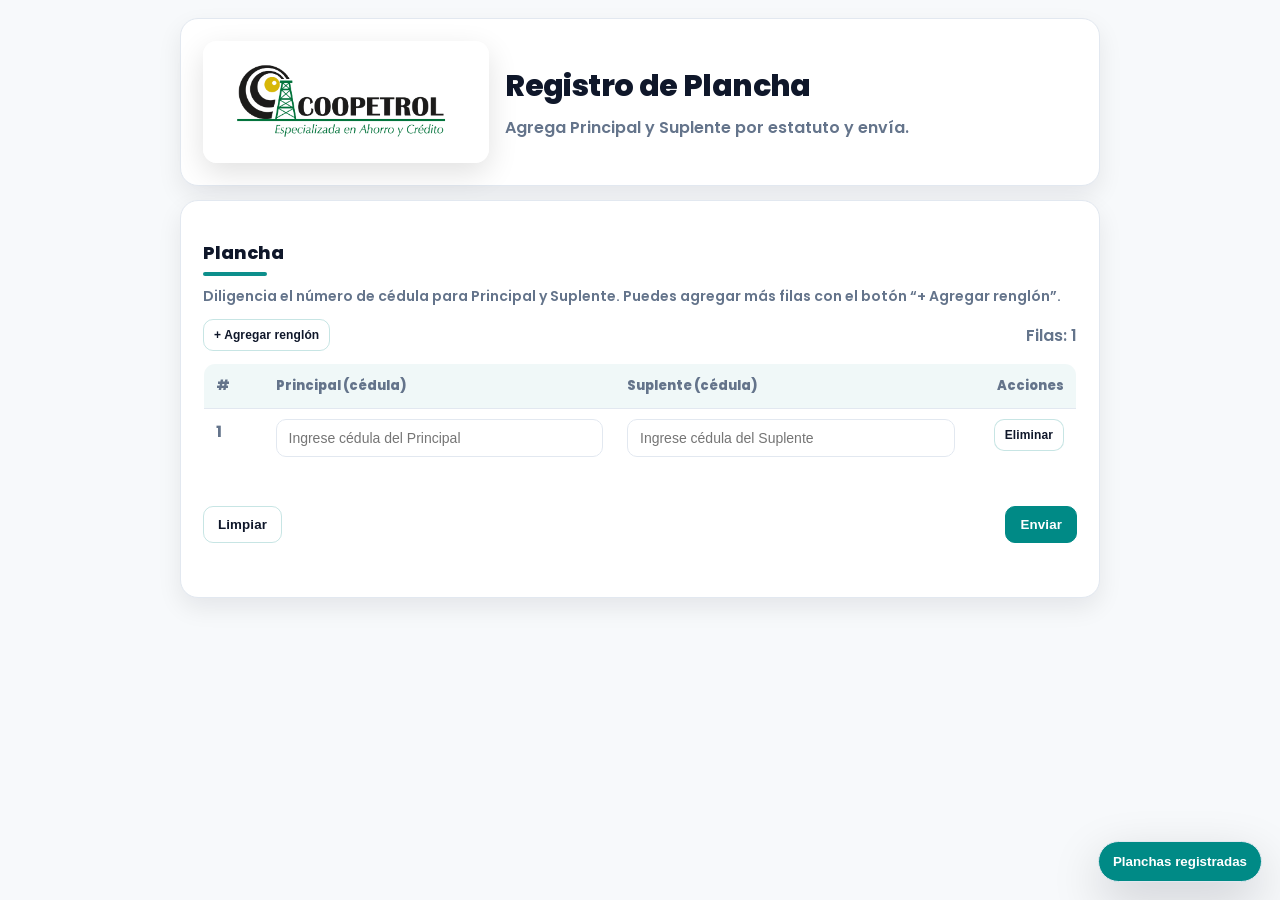
==== index.html @ 17e62082 "Update index.html" ====
<!doctype html>
<html lang="es">
<head>
  <meta charset="utf-8" />
  <meta name="viewport" content="width=device-width, initial-scale=1" />
  <title>Registro de Plancha</title>

  <!-- Tipografía similar a tu CSS -->
  <link rel="preconnect" href="https://fonts.googleapis.com">
  <link rel="preconnect" href="https://fonts.gstatic.com" crossorigin>
  <link href="https://fonts.googleapis.com/css2?family=Poppins:wght@400;600;700;800&display=swap" rel="stylesheet">

  <!-- TU CSS (colores/estilos) -->
  <link rel="stylesheet" href="./styles.css">
  <style>
    /* Pequeños estilos extra SOLO para la tabla (sin tocar tu paleta) */
    table{
      width:100%;
      border-collapse: collapse;
      border: 1px solid var(--border);
      border-radius: 12px;
      overflow: hidden;
      background: #fff;
    }
    thead th{
      text-align:left;
      font-size: 13px;
      color: var(--muted);
      font-weight: 800;
      padding: 12px;
      border-bottom: 1px solid var(--border);
      background: rgba(0,138,134,.06);
    }
    tbody td{
      padding: 10px 12px;
      border-bottom: 1px solid var(--border);
      vertical-align: top;
    }
    tbody tr:last-child td{ border-bottom: none; }
    .td-actions{
      width: 110px;
      text-align: right;
      white-space: nowrap;
    }
    .cell-error{
      margin-top: 6px;
      font-size: 12px;
      color: var(--danger);
      font-weight: 700;
      min-height: 14px;
    }
    .row-input{
      width: 100%;
    }
    .toolbar{
      display:flex;
      justify-content: space-between;
      align-items:center;
      gap: 12px;
      margin: 10px 0 12px;
      flex-wrap: wrap;
    }
    .toolbar .muted{
      font-weight: 600;
    }
  </style>
</head>

<body>
  <div class="page">

    <!-- HERO -->
<header class="hero">
  <div class="hero__inner">
    <div class="hero__brand">
      <img class="hero__logo" src="./logo-coopetrol.png" alt="Coopetrol">
    </div>

    <div class="hero__text">
      <h1>Registro de Plancha</h1>
      <p>Agrega Principal y Suplente por estatuto y envía.</p>
    
    </div>
  </div>
</header>


    <!-- CARD -->
    <main class="card">
      <form id="coopetrolForm">
        <h2>Plancha</h2>
        <p class="hint">Diligencia el número de cédula para Principal y Suplente. Puedes agregar más filas con el botón “+ Agregar renglón”.</p>

        <div class="toolbar">
          <button type="button" class="btn btn--ghost btn-small" id="addRowBtn">+ Agregar renglón</button>
          <span class="muted" id="rowCountLabel">Filas: 1</span>
        </div>

        <div style="overflow:auto;">
          <table aria-label="Tabla de planchas">
            <thead>
              <tr>
                <th style="width:60px;">#</th>
                <th>Principal (cédula)</th>
                <th>Suplente (cédula)</th>
                <th class="td-actions">Acciones</th>
              </tr>
            </thead>
            <tbody id="rowsTbody">
              <!-- filas dinámicas -->
            </tbody>
          </table>
        </div>

        <div class="controls">
          <div>
            <button type="button" class="btn btn--ghost" id="resetBtn">Limpiar</button>
          </div>

          <div class="controls__right">
            <button type="submit" class="btn btn--primary" id="submitBtn">Enviar</button>
          </div>
        </div>

        <div id="status" class="status muted" aria-live="polite"></div>
      </form>
    </main>
  </div>

<!-- Pop up de resultado -->
<div id="resultModal" class="modal" aria-hidden="true">
  <div class="modal__backdrop" data-close="1"></div>

  <div class="modal__card" role="dialog" aria-modal="true" aria-labelledby="resultTitle">
    <div class="modal__header">
      <div class="modal__icon" id="resultIcon" aria-hidden="true">✓</div>
      <div>
        <h3 id="resultTitle" class="modal__title">Resultado</h3>
        <p id="resultMessage" class="modal__message"></p>
      </div>
    </div>

    <div class="modal__actions">
      <button type="button" class="btn btn--primary" id="resultOkBtn">Aceptar</button>
    </div>
  </div>
</div>


  <!-- Overlay de carga -->
<div id="loadingOverlay" class="loading-overlay" aria-hidden="true">
  <div class="loading-card" role="status" aria-live="polite">
    <div class="spinner" aria-hidden="true"></div>
    <div class="loading-text">
      <strong>Enviando información...</strong>
      <div class="muted">Por favor espera un momento</div>
    </div>
  </div>
</div>


  <!-- Botón flotante: Planchas registradas -->
  <button type="button" id="openPlanchasBtn" class="fab" aria-label="Abrir planchas registradas">
    Planchas registradas
  </button>

  <!-- Modal: Planchas registradas -->
  <div id="planchasModal" class="modal" aria-hidden="true">
    <div class="modal__backdrop" data-close="1"></div>

    <div class="modal__card modal__card--wide" role="dialog" aria-modal="true" aria-labelledby="planchasTitle">
      <div class="modal__topbar">
        <div>
          <h3 id="planchasTitle" class="modal__title">Planchas registradas</h3>
          <p id="planchasStatus" class="modal__message"></p>
        </div>

        <div class="modal__topbarActions">
          <button type="button" class="btn btn--ghost btn-small" id="refreshPlanchasBtn">Actualizar</button>
          <button type="button" class="btn btn--primary btn-small" id="closePlanchasBtn">Cerrar</button>
        </div>
      </div>

      <div id="planchasContainer" class="planchas-container" aria-live="polite"></div>
    </div>
  </div>


  <script src="./script-planchas.js"></script>
</body>
</html>
---- styles.css ----
:root{
  /* Colores base (planos, sin degradé, sin saturar) */
  --teal: #008a86;
  --primary: var(--teal);
  --teal-soft: rgba(0,138,134,.08);

  --amber: #f59e0b;
  --amber-soft: rgba(245,158,11,.10);

  --purple: #5d3fd3;      /* acento morado (onda) */
  --bg: #f7f9fb;

  --card: #ffffff;
  --text: #0f172a;
  --muted: #64748b;
  --border: #e2e8f0;

  --danger: #dc2626;

  --radius: 18px;
  --shadow: 0 10px 24px rgba(2,6,23,.08);
}

*{ box-sizing:border-box; }
html,body{ height:100%; }

body{
  margin:0;
  font-family: "Poppins", system-ui, -apple-system, Segoe UI, Roboto, Arial, sans-serif;
  color: var(--text);
  background: var(--bg);
}

/* Contenedor general */
.page{
  max-width: 1040px;
  margin: 0 auto;
  padding: 18px 16px 48px;
}

/* =========================
   HERO: estilo banner limpio
========================= */
.hero{
  max-width: 920px;
  margin: 0 auto 14px;
  background: #ffffff;
  border: 1px solid var(--border);
  border-radius: var(--radius);
  box-shadow: var(--shadow);
  padding: 22px;
}

.hero__inner{
  display:flex;
  gap:16px;
  align-items:center;
}

.hero__logo{
  width: 260px;
  max-width: 55vw;
  height:auto;
  display:block;
}

.hero__text h1{
  margin:0;
  font-size: clamp(20px, 3.1vw, 30px);
  letter-spacing:-0.02em;
  font-weight: 800;
}

.hero__text p{
  margin:6px 0 0;
  color: var(--muted);
  font-weight: 600;
}

/* Onda morada sutil (sin degradé) */
.hero__wave{
  margin-top: 10px;
  width: 160px;
  height: 6px;
  background: var(--purple);
  border-radius: 999px;
  mask: radial-gradient(10px 7px at 8px 50%, #000 98%, transparent 101%) 0 0/26px 100% repeat-x;
  opacity: .85;
}

/* =========================
   CARD principal (form)
========================= */
.card{
  max-width: 920px;
  margin: 0 auto;
  background: var(--card);
  border: 1px solid var(--border);
  border-radius: var(--radius);
  box-shadow: var(--shadow);
  padding: 22px;
}

/* Progress sin degradé */
.progress{
  width:100%;
  height:10px;
  background: #eef2f7;
  border-radius: 999px;
  overflow:hidden;
}
.progress__bar{
  height:100%;
  width: 0%;
  background: var(--teal);
  transition: width .25s ease;
  border-radius: 999px;
}

.progress__meta{
  display:flex;
  justify-content:space-between;
  gap:12px;
  margin: 10px 2px 0;
  color:var(--muted);
  font-size: 13px;
}

h2{
  margin: 16px 0 10px;
  font-size: 18px;
  font-weight: 800;
  position: relative;
}
h2::after{
  content:"";
  display:block;
  width: 64px;
  height: 4px;
  margin-top: 6px;
  border-radius: 999px;
  background: var(--teal);
  opacity:.95;
}

.hint{
  margin: 0 0 12px;
  color: var(--muted);
  font-size: 14px;
  font-weight: 550;
}

.step{ display:none; }
.step.active{ display:block; }

/* Layout */
.grid{
  display:grid;
  grid-template-columns: repeat(2, minmax(0,1fr));
  gap: 12px;
}

.field{
  display:flex;
  flex-direction:column;
  gap:6px;
}
.field--full{ grid-column: 1 / -1; }

.field label{
  font-weight: 700;
  font-size: 13px;
  letter-spacing: .01em;
}

/* Inputs - más parecido al form HTML (compacto y limpio) */
input[type="text"],
input[type="date"],
input[type="number"],
textarea,
input[type="file"]{
  width:100%;
  padding: 10px 12px;
  border: 1px solid var(--border);
  border-radius: 10px;
  outline: none;
  font-size: 14px;
  background: #fff;
  transition: border-color .15s ease, box-shadow .15s ease;
}

input:focus,
textarea:focus{
  border-color: rgba(0,138,134,.55);
  box-shadow: 0 0 0 4px rgba(0,138,134,.10);
}

textarea{ resize: vertical; min-height: 120px; }

/* Opciones (chips suaves, menos “pill”) */
.options{
  display:flex;
  flex-wrap:wrap;
  gap:10px 14px;
  padding: 6px 0 2px;
}

.opt{
  display:flex;
  align-items:center;
  gap:8px;
  font-weight: 600;
  color: #0f172a;
  padding: 8px 10px;
  border: 1px solid rgba(0,138,134,.18);
  border-radius: 10px;
  background: #fff;
}

.opt input{ accent-color: var(--teal); }

/* Panel condicional */
.panel{
  border: 1px dashed rgba(0,138,134,.35);
  background: var(--teal-soft);
  padding: 14px;
  border-radius: 12px;
  margin-top: 10px;
}

/* Checklist declaraciones */
.checklist{
  display:flex;
  flex-direction:column;
  gap:10px;
  padding: 14px;
  border: 1px dashed rgba(245,158,11,.55);
  border-radius: 12px;
  background: var(--amber-soft);
}

.checklist input{ accent-color: var(--amber); }

/* Botones: alineación como form (atrás izquierda, sig/enviar derecha) */
.controls{
  display:flex;
  gap:10px;
  justify-content: space-between;
  align-items: center;
  margin-top: 18px;
}

.controls > div{
  display:flex;
  gap:10px;
}

.btn{
  border: 1px solid rgba(0,138,134,.22);
  background:#fff;
  color: var(--text);
  padding: 10px 14px;
  border-radius: 10px;
  cursor:pointer;
  font-weight: 800;
  letter-spacing: .01em;
  transition: box-shadow .15s ease, transform .05s ease;
}
.btn:hover{ box-shadow: 0 10px 22px rgba(2,6,23,.08); }
.btn:active{ transform: translateY(1px); }

.btn--ghost{ background: transparent; }

.btn--primary{
  background: var(--teal);
  color:#fff;
  border: 1px solid var(--teal);
}

.btn:disabled{
  opacity:.6;
  cursor:not-allowed;
}

/* Mensajes/errores */
.status{
  margin-top: 12px;
  min-height: 20px;
  font-weight: 800;
}

.muted{ color: var(--muted); }

.error{
  color: var(--danger);
  font-size: 12px;
  min-height: 14px;
  font-weight: 700;
}

.hidden{ display:none !important; }

.footer{
  margin-top: 18px;
  text-align:center;
}

/* Responsive */
@media (max-width: 820px){
  .grid{ grid-template-columns: 1fr; }
  .hero__inner{ flex-direction:column; align-items:flex-start; }
}


/* ===== Repeater (múltiples registros) ===== */
.repeater__header{
  display:flex;
  align-items:center;
  justify-content:space-between;
  gap:12px;
  margin-bottom: 10px;
}

.repeater__list{
  display:flex;
  flex-direction:column;
  gap:12px;
}

.repeater__item{
  background:#fff;
  border: 1px solid rgba(0,138,134,.18);
  border-radius: 12px;
  padding: 12px;
}

.repeater__itemHeader{
  display:flex;
  align-items:center;
  justify-content:space-between;
  margin-bottom: 10px;
}

.badge{
  display:inline-flex;
  align-items:center;
  padding: 4px 10px;
  border-radius: 999px;
  font-weight: 700;
  font-size: 12px;
  background: rgba(0,138,134,.08);
  border: 1px solid rgba(0,138,134,.16);
}

.btn-small{
  padding: 8px 10px;
  font-size: 12px;
  border-radius: 10px;
}

.controls__right{
  display:flex;
  gap:10px;
}

.repeat-list{
  display:flex;
  flex-direction:column;
  gap: 12px;
  margin-bottom: 12px;
}

.repeat-item{
  background:#fff;
  border: 1px solid var(--border);
  border-radius: 12px;
  padding: 12px;
}

.repeat-head{
  display:flex;
  justify-content:space-between;
  align-items:center;
  gap:10px;
  margin-bottom: 10px;
}

.repeat-title{
  font-weight: 800;
}

.btn-add{
  margin-top: 6px;
}

.btn-remove{
  padding: 8px 10px;
}

.hero__inner{
  display: flex;
  align-items: center;
  justify-content: flex-start;
  gap: 16px;
}

.hero__brand{
  display: flex;
  align-items: center;
  justify-content: center;
  padding: 10px 12px;
  border-radius: 14px;
  background: rgba(255,255,255,.85);
  border: 1px solid rgba(255,255,255,.35);
  box-shadow: 0 10px 30px rgba(0,0,0,.12);
  backdrop-filter: blur(6px);
}

.hero__logo{
  height: 100px;
  width: auto;
  display: block;
}

/* Responsive */
@media (max-width: 720px){
  .hero__inner{
    flex-direction: column;
    align-items: flex-start;
  }
  .hero__logo{
    height: 40px;
  }
}


.loading-overlay{
  position: fixed;
  inset: 0;
  background: rgba(12, 28, 38, .35);
  backdrop-filter: blur(6px);
  display: none;             /* oculto por defecto */
  align-items: center;
  justify-content: center;
  padding: 24px;
  z-index: 9999;
}

.loading-overlay.is-open{
  display: flex;
}

.loading-card{
  width: min(520px, 100%);
  display: flex;
  align-items: center;
  gap: 16px;
  padding: 18px 20px;
  border-radius: 16px;
  background: #fff;
  border: 1px solid var(--border);
  box-shadow: 0 20px 60px rgba(0,0,0,.18);
}

.spinner{
  width: 42px;
  height: 42px;
  border-radius: 50%;
  border: 4px solid rgba(0,0,0,.12);
  border-top-color: var(--primary);
  animation: spin 0.9s linear infinite;
  flex: 0 0 auto;
}

@keyframes spin{
  to { transform: rotate(360deg); }
}


.modal{
  position: fixed;
  inset: 0;
  display: none;
  z-index: 10000;

  /* ✅ centrado */
  align-items: center;
  justify-content: center;
  padding: 24px;
}

.modal.is-open{ 
  display: flex;   /* ✅ antes era block */
}


.modal__backdrop{
  position: absolute;
  inset: 0;
  background: rgba(12, 28, 38, .35);
  backdrop-filter: blur(6px);
}

.modal__card{
  position: relative;
  width: min(560px, calc(100% - 40px));
  margin: 0;                 /* ✅ antes 10vh auto 0 */
  background: #fff;
  border: 1px solid var(--border);
  border-radius: 18px;
  box-shadow: 0 20px 60px rgba(0,0,0,.18);
  padding: 18px 18px 16px;
  animation: modalIn .18s ease-out;
  max-height: calc(100vh - 48px);
  overflow: hidden;
}


@keyframes modalIn{
  from{ transform: translateY(10px); opacity: .6; }
  to{ transform: translateY(0); opacity: 1; }
}

.modal__header{
  display: flex;
  gap: 14px;
  align-items: flex-start;
}

.modal__icon{
  width: 44px;
  height: 44px;
  border-radius: 12px;
  display: grid;
  place-items: center;
  font-weight: 900;
  font-size: 20px;
  background: rgba(0,138,134,.12);
  color: var(--primary);
  flex: 0 0 auto;
}

.modal__title{
  margin: 0;
  font-size: 18px;
  font-weight: 800;
}

.modal__message{
  margin: 6px 0 0;
  color: var(--muted);
  font-weight: 600;
}

.modal__actions{
  display: flex;
  justify-content: flex-end;
  margin-top: 14px;
}

/* =========================
   Botón flotante (Planchas)
========================= */
.fab{
  position: fixed;
  right: 18px;
  bottom: 18px;
  z-index: 9000;
  border: 1px solid var(--border);
  background: var(--teal);
  color: #fff;
  border-radius: 999px;
  padding: 12px 14px;
  font-weight: 800;
  box-shadow: 0 18px 50px rgba(2,6,23,.18);
  cursor: pointer;
}

.fab:hover{ filter: brightness(0.98); }
.fab:active{ transform: translateY(1px); }

@media (max-width: 520px){
  .fab{
    right: 12px;
    bottom: 12px;
    padding: 10px 12px;
    font-size: 13px;
  }
}

/* =========================
   Modal: Planchas registradas
========================= */
.modal__card--wide{
  width: min(980px, calc(100% - 40px));
}

.modal__topbar{
  display: flex;
  align-items: flex-start;
  justify-content: space-between;
  gap: 14px;
}

.modal__topbarActions{
  display: flex;
  gap: 10px;
  align-items: center;
  flex-wrap: wrap;
}

.planchas-container{
  margin-top: 12px;
  display: grid;
  gap: 14px;
}

.plancha-card{
  border: 1px solid var(--border);
  border-radius: 16px;
  background: #fff;
  padding: 14px;
}

.plancha-title{
  margin: 0 0 10px;
  font-size: 15px;
  font-weight: 900;
}

.plancha-table{
  width: 100%;
  border-collapse: collapse;
  border: 1px solid var(--border);
  border-radius: 12px;
  overflow: hidden;
  background: #fff;
}

.plancha-table thead th{
  text-align: left;
  font-size: 13px;
  color: var(--muted);
  font-weight: 800;
  padding: 12px;
  border-bottom: 1px solid var(--border);
  background: rgba(0,138,134,.06);
}

.plancha-table tbody td{
  padding: 10px 12px;
  border-bottom: 1px solid var(--border);
  vertical-align: top;
}

.plancha-table tbody tr:last-child td{ border-bottom: none; }

/* =========================
   Scroll interno: Planchas (sin romper el centrado del modal)
========================= */
#planchasContainer{
  max-height: calc(100vh - 220px); /* deja espacio para topbar + paddings */
  overflow: auto;
  padding-right: 6px; /* evita que el scroll tape contenido */
}
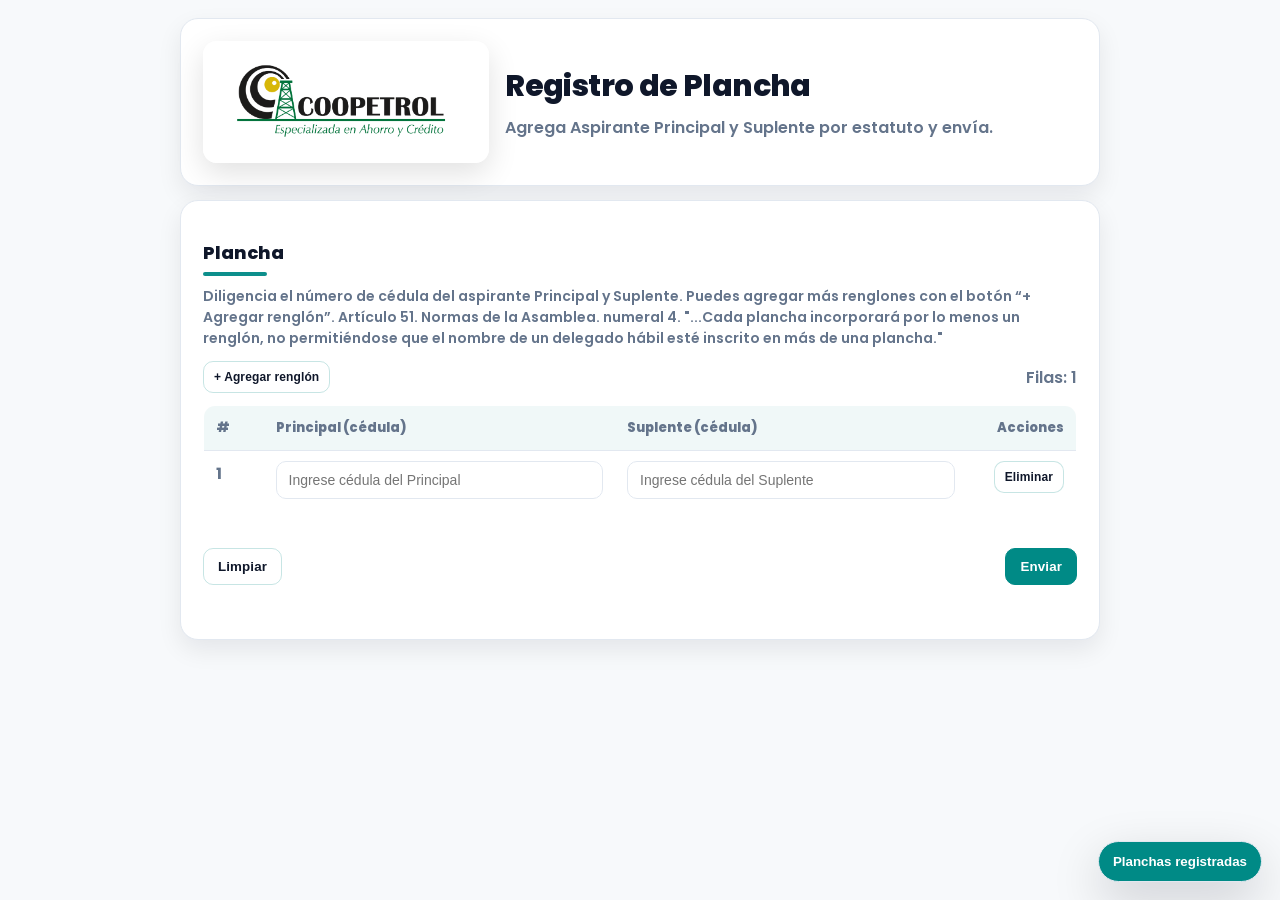
==== commit ad8e1ec6: "Update index.html Ajuste de textos" ====
--- a/index.html
+++ b/index.html
@@ -78,7 +78,7 @@
 
     <div class="hero__text">
       <h1>Registro de Plancha</h1>
-      <p>Agrega Principal y Suplente por estatuto y envía.</p>
+      <p>Agrega Aspirante Principal y Suplente por estatuto y envía.</p>
     
     </div>
   </div>
@@ -89,11 +89,11 @@
     <main class="card">
       <form id="coopetrolForm">
         <h2>Plancha</h2>
-        <p class="hint">Diligencia el número de cédula para Principal y Suplente. Puedes agregar más filas con el botón “+ Agregar renglón”.</p>
+        <p class="hint">Diligencia el número de cédula del aspirante Principal y Suplente. Puedes agregar más renglones con el botón “+ Agregar renglón”. Artículo 51. Normas de la Asamblea. numeral 4. "...Cada plancha incorporará por lo menos un renglón, no permitiéndose que el nombre de un delegado hábil esté inscrito en más de una plancha."</p>
 
         <div class="toolbar">
           <button type="button" class="btn btn--ghost btn-small" id="addRowBtn">+ Agregar renglón</button>
-          <span class="muted" id="rowCountLabel">Filas: 1</span>
+          <span class="muted" id="rowCountLabel">Renglón: 1</span>
         </div>
 
         <div style="overflow:auto;">
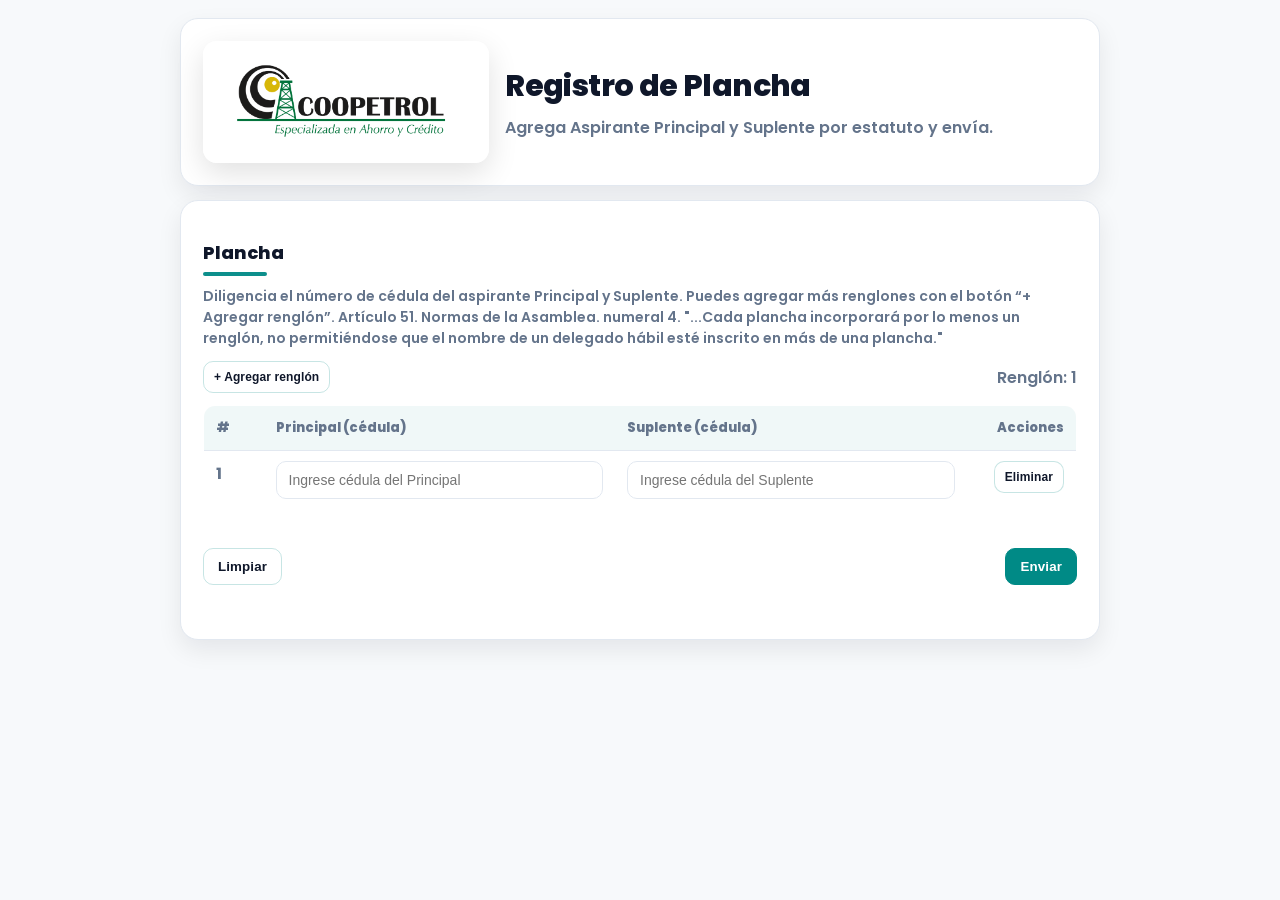
==== commit cfe40cfb: "Update index.html Ocultar botón de planchas registradas." ====
--- a/index.html
+++ b/index.html
@@ -159,10 +159,10 @@
 </div>
 
 
-  <!-- Botón flotante: Planchas registradas -->
+  <!-- Botón flotante: Planchas registradas 
   <button type="button" id="openPlanchasBtn" class="fab" aria-label="Abrir planchas registradas">
     Planchas registradas
-  </button>
+  </button> -->
 
   <!-- Modal: Planchas registradas -->
   <div id="planchasModal" class="modal" aria-hidden="true">
@@ -184,7 +184,7 @@
       <div id="planchasContainer" class="planchas-container" aria-live="polite"></div>
     </div>
   </div>
-
+<!-- actualización -->
 
   <script src="./script-planchas.js"></script>
 </body>
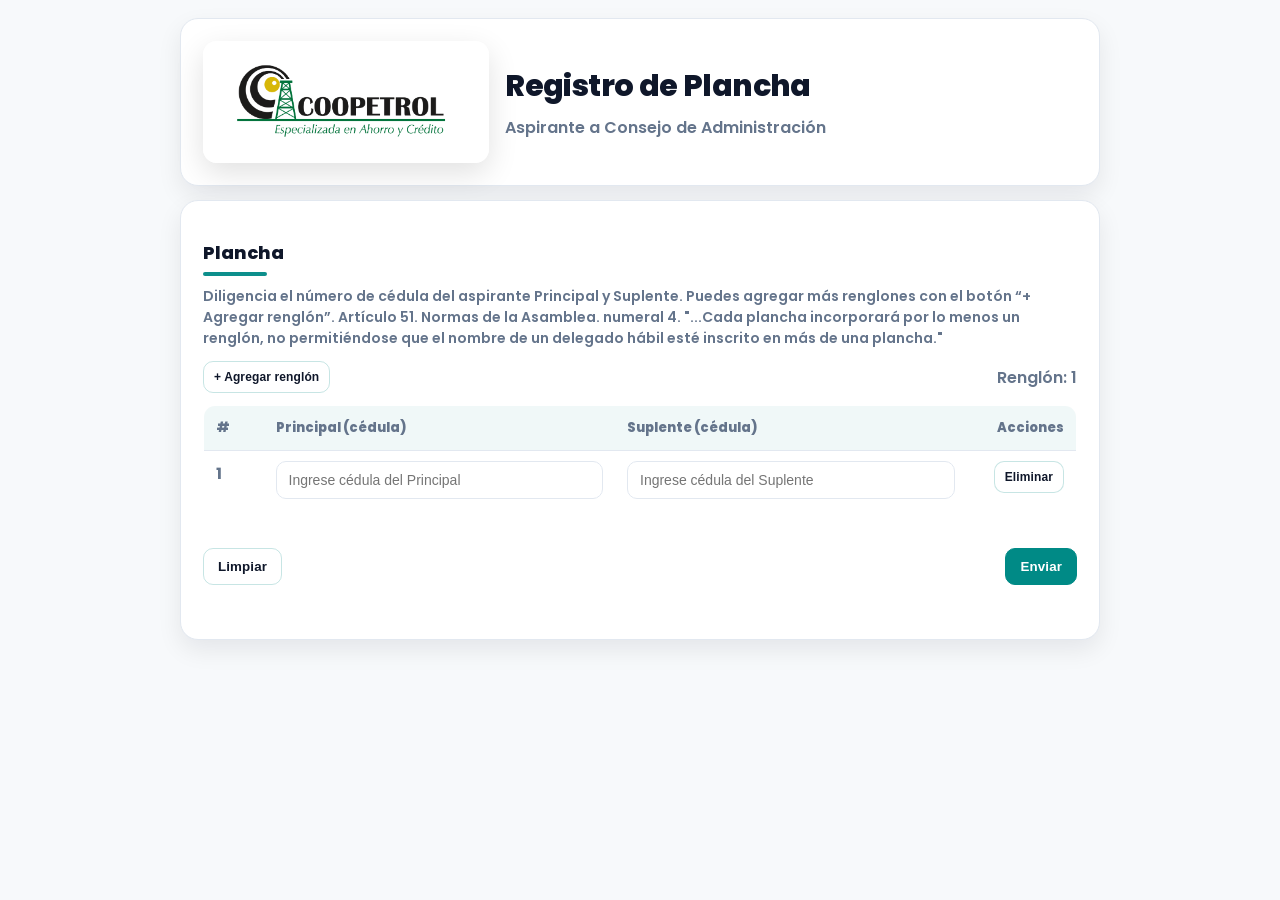
==== commit 9545c13c: "Update index.html" ====
--- a/index.html
+++ b/index.html
@@ -78,7 +78,7 @@
 
     <div class="hero__text">
       <h1>Registro de Plancha</h1>
-      <p>Agrega Aspirante Principal y Suplente por estatuto y envía.</p>
+      <p>Aspirante a Consejo de Administración</p>
     
     </div>
   </div>
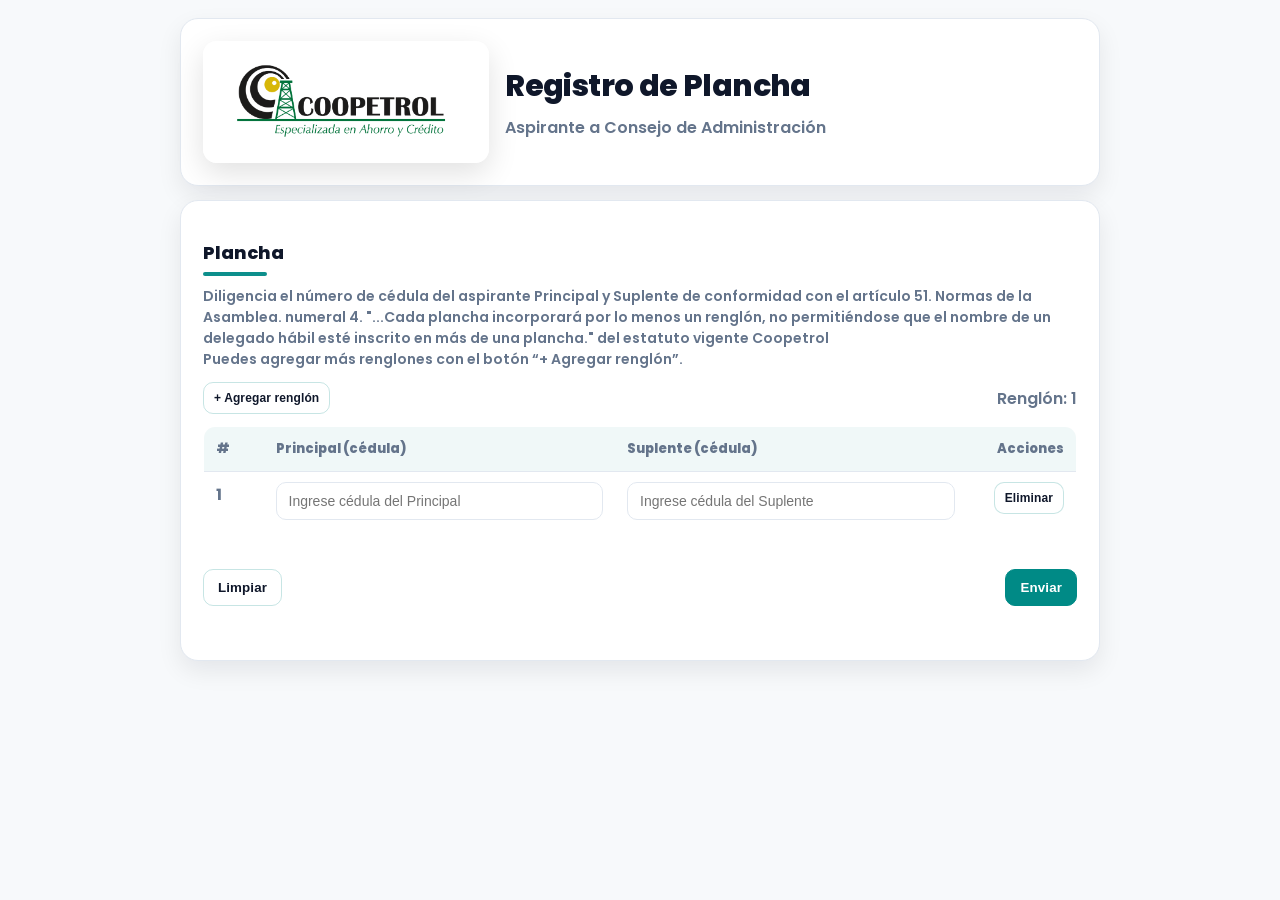
==== commit ec6d39f3: "Update index.html" ====
--- a/index.html
+++ b/index.html
@@ -89,7 +89,9 @@
     <main class="card">
       <form id="coopetrolForm">
         <h2>Plancha</h2>
-        <p class="hint">Diligencia el número de cédula del aspirante Principal y Suplente. Puedes agregar más renglones con el botón “+ Agregar renglón”. Artículo 51. Normas de la Asamblea. numeral 4. "...Cada plancha incorporará por lo menos un renglón, no permitiéndose que el nombre de un delegado hábil esté inscrito en más de una plancha."</p>
+        <p class="hint">Diligencia el número de cédula del aspirante Principal y Suplente de conformidad con el artículo 51. Normas de la Asamblea. numeral 4. "...Cada plancha incorporará por lo menos un renglón, no permitiéndose que el nombre de un delegado hábil esté inscrito en más de una plancha." del estatuto vigente Coopetrol  
+        <br>Puedes agregar más renglones con el botón “+ Agregar renglón”. </br>
+        </p>
 
         <div class="toolbar">
           <button type="button" class="btn btn--ghost btn-small" id="addRowBtn">+ Agregar renglón</button>
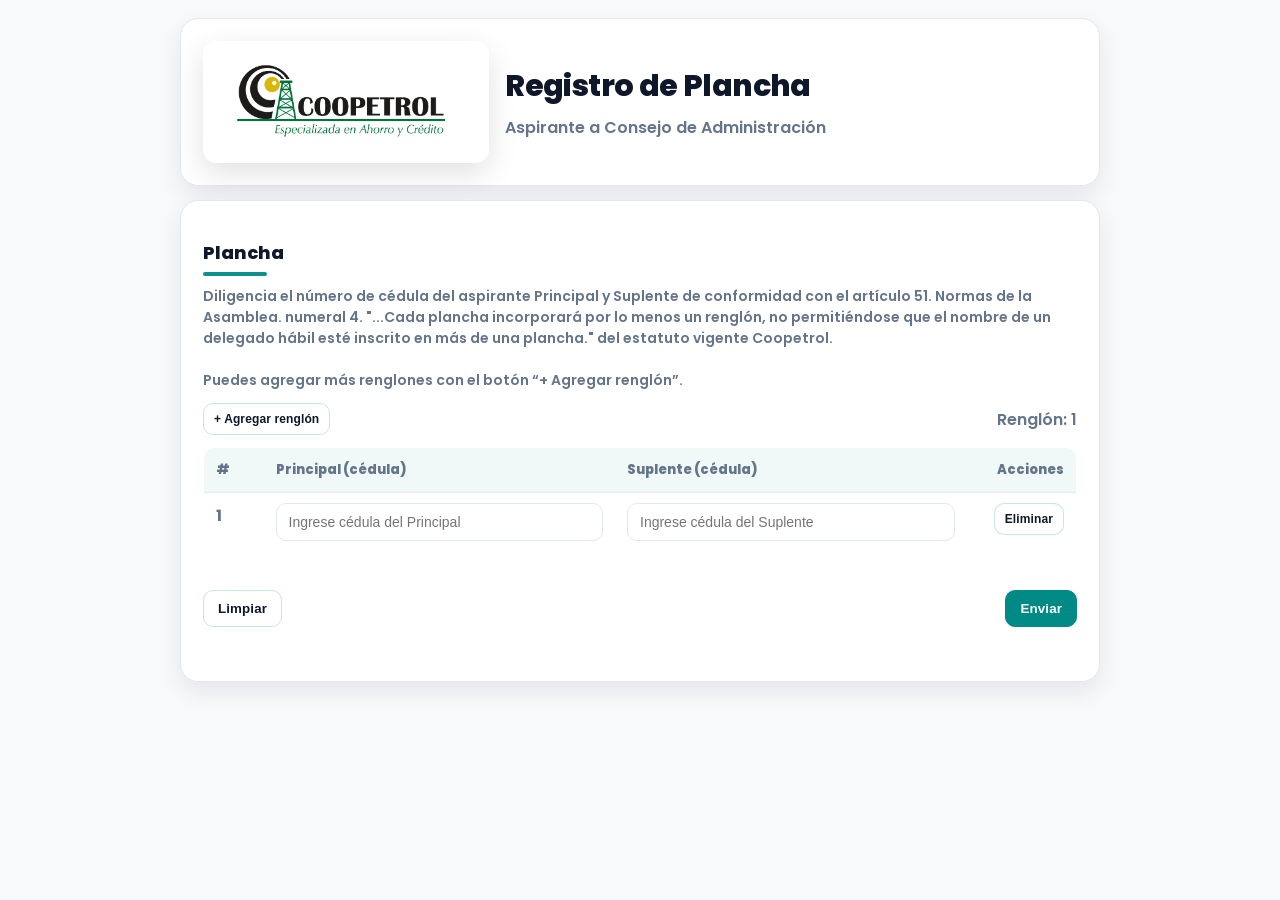
==== commit 9e7ea5fd: "Update index.html" ====
--- a/index.html
+++ b/index.html
@@ -89,8 +89,9 @@
     <main class="card">
       <form id="coopetrolForm">
         <h2>Plancha</h2>
-        <p class="hint">Diligencia el número de cédula del aspirante Principal y Suplente de conformidad con el artículo 51. Normas de la Asamblea. numeral 4. "...Cada plancha incorporará por lo menos un renglón, no permitiéndose que el nombre de un delegado hábil esté inscrito en más de una plancha." del estatuto vigente Coopetrol  
-        <br>Puedes agregar más renglones con el botón “+ Agregar renglón”. </br>
+        <p class="hint">Diligencia el número de cédula del aspirante Principal y Suplente de conformidad con el artículo 51. Normas de la Asamblea. numeral 4. "...Cada plancha incorporará por lo menos un renglón, no permitiéndose que el nombre de un delegado hábil esté inscrito en más de una plancha." del estatuto vigente Coopetrol.  
+        
+          <br><br>Puedes agregar más renglones con el botón “+ Agregar renglón”. </br>
         </p>
 
         <div class="toolbar">
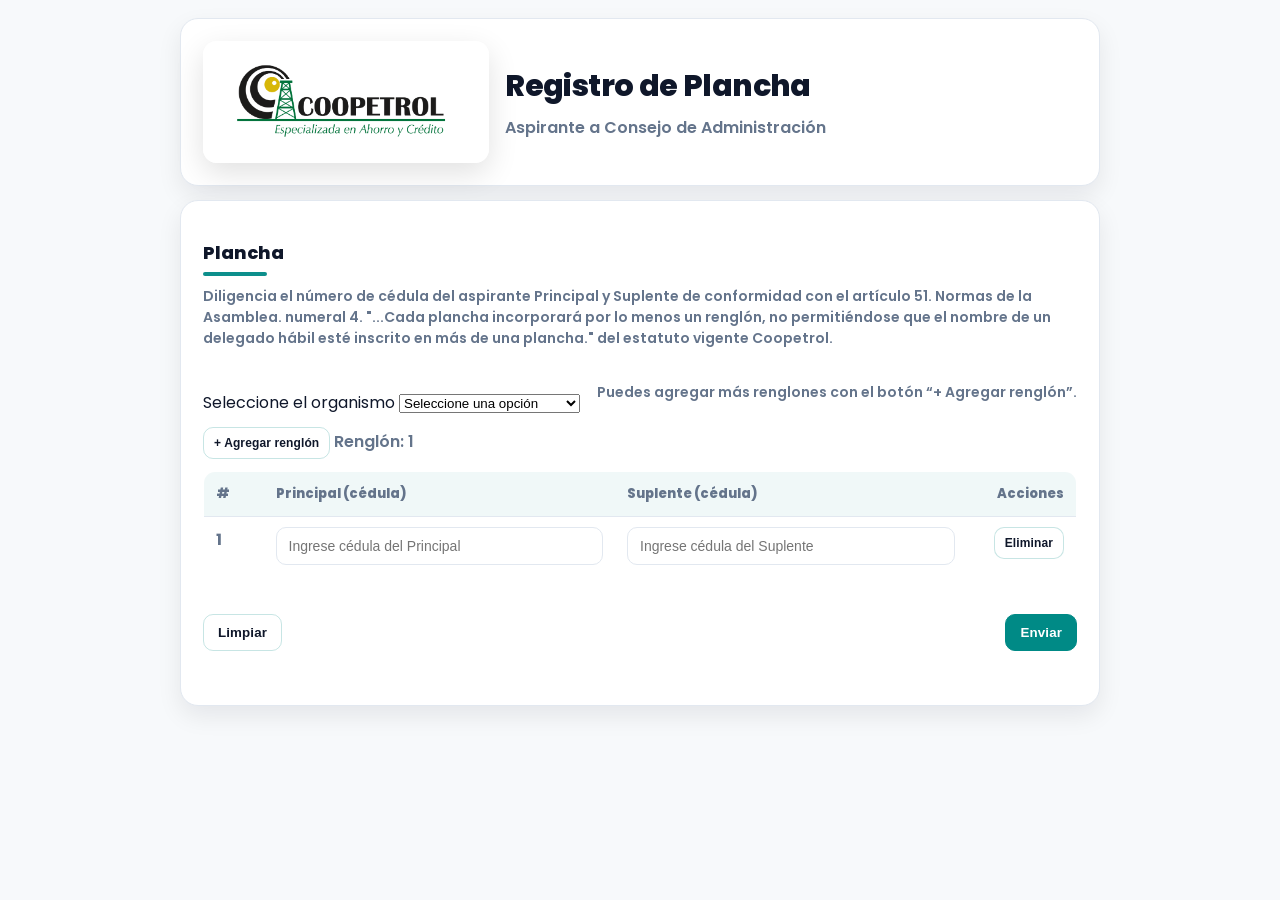
==== commit 61268884: "Modify toolbar alignment and add organism selection Updated the toolbar layout and added organism se" ====
--- a/index.html
+++ b/index.html
@@ -55,7 +55,7 @@
     .toolbar{
       display:flex;
       justify-content: space-between;
-      align-items:center;
+      align-items:flex-end;
       gap: 12px;
       margin: 10px 0 12px;
       flex-wrap: wrap;
@@ -91,12 +91,30 @@
         <h2>Plancha</h2>
         <p class="hint">Diligencia el número de cédula del aspirante Principal y Suplente de conformidad con el artículo 51. Normas de la Asamblea. numeral 4. "...Cada plancha incorporará por lo menos un renglón, no permitiéndose que el nombre de un delegado hábil esté inscrito en más de una plancha." del estatuto vigente Coopetrol.  
         
-          <br><br>Puedes agregar más renglones con el botón “+ Agregar renglón”. </br>
+          
         </p>
 
-        <div class="toolbar">
-          <button type="button" class="btn btn--ghost btn-small" id="addRowBtn">+ Agregar renglón</button>
-          <span class="muted" id="rowCountLabel">Renglón: 1</span>
+        <div class="toolbar toolbar--organo">
+          <div class="toolbar__left toolbar__left--organo">
+            <span class="toolbar__label">Seleccione el organismo</span>
+            <select id="organoSelect" name="organo" class="select-organo" required>
+              <option value="" selected disabled>Seleccione una opción</option>
+              <option value="Consejo">Consejo de Administración</option>
+              <option value="Junta">Junta de Vigilancia</option>
+            </select>
+          </div>
+
+<p class="hint">
+
+<br>
+Puedes agregar más renglones con el botón “+ Agregar renglón”.
+
+</p>
+
+          <div class="toolbar__right">
+            <button type="button" class="btn btn--ghost btn-small" id="addRowBtn">+ Agregar renglón</button>
+            <span class="muted" id="rowCountLabel">Renglón: 1</span>
+          </div>
         </div>
 
         <div style="overflow:auto;">
